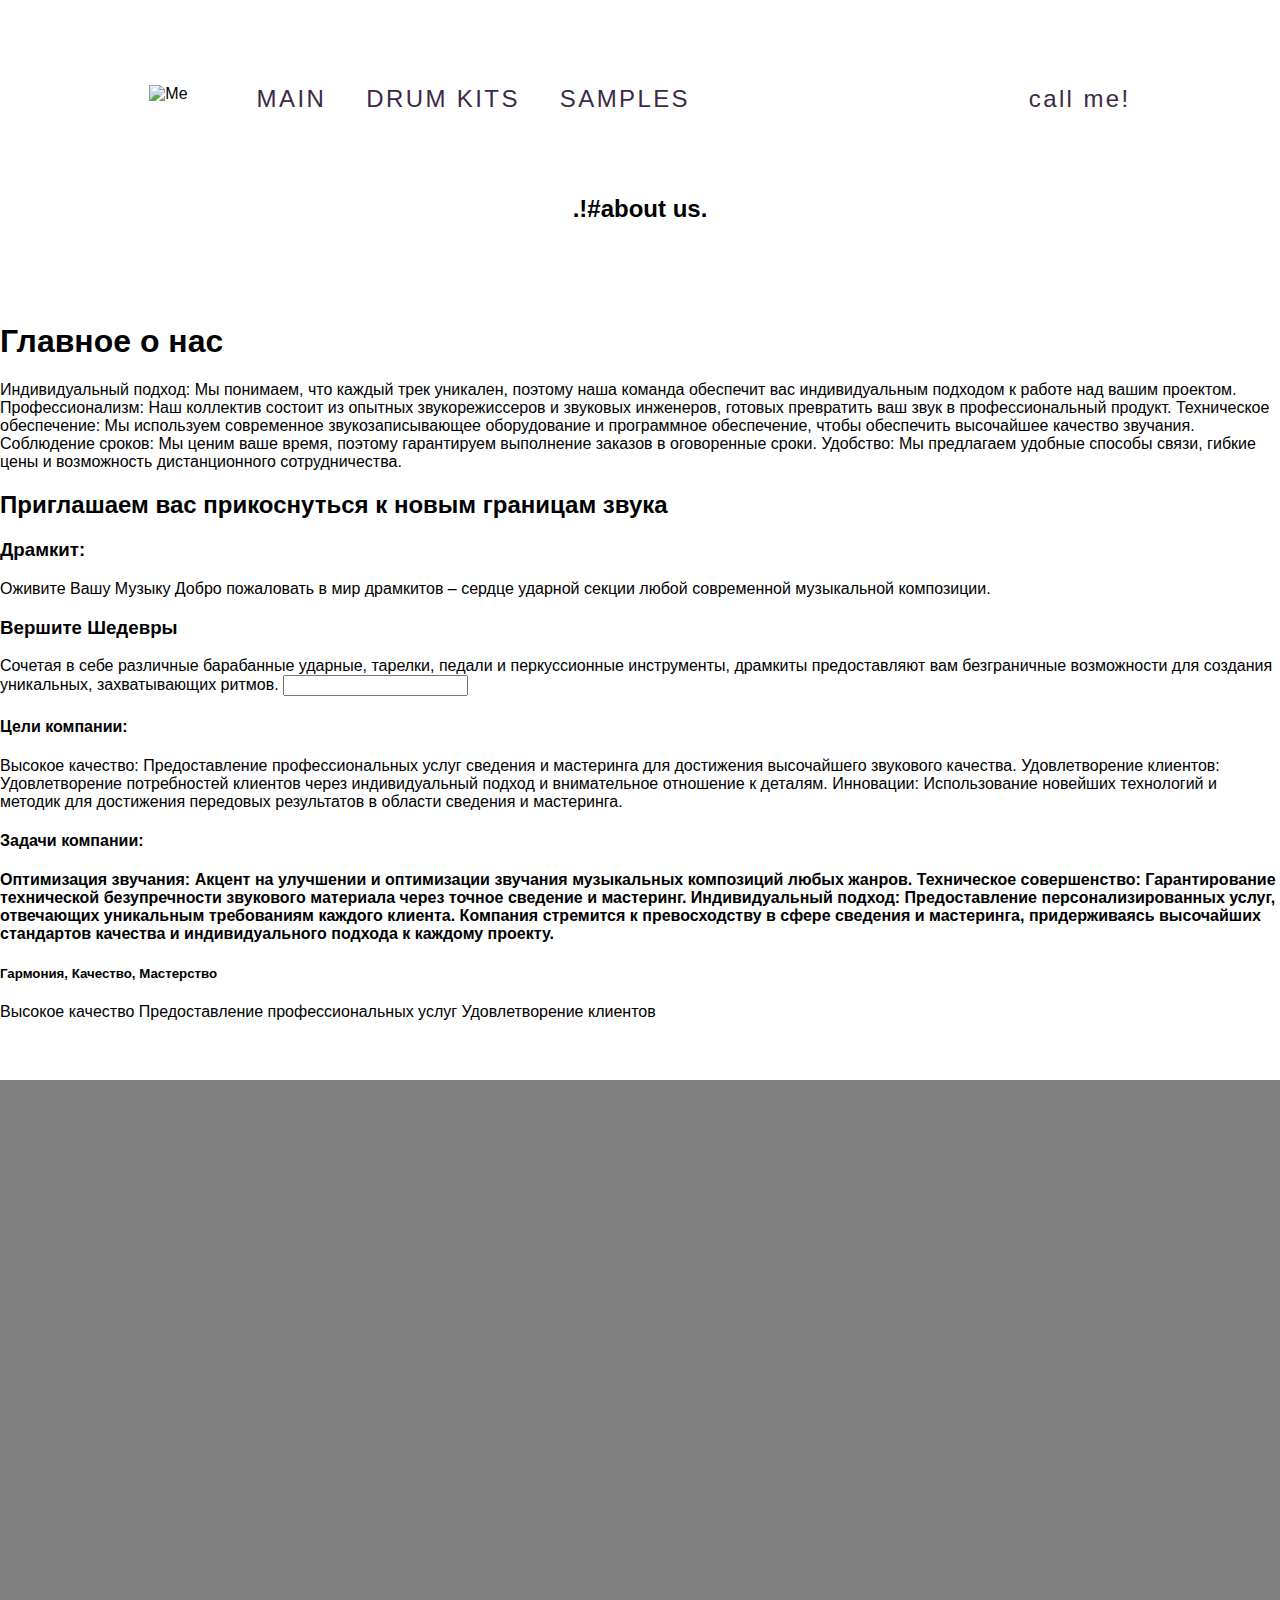
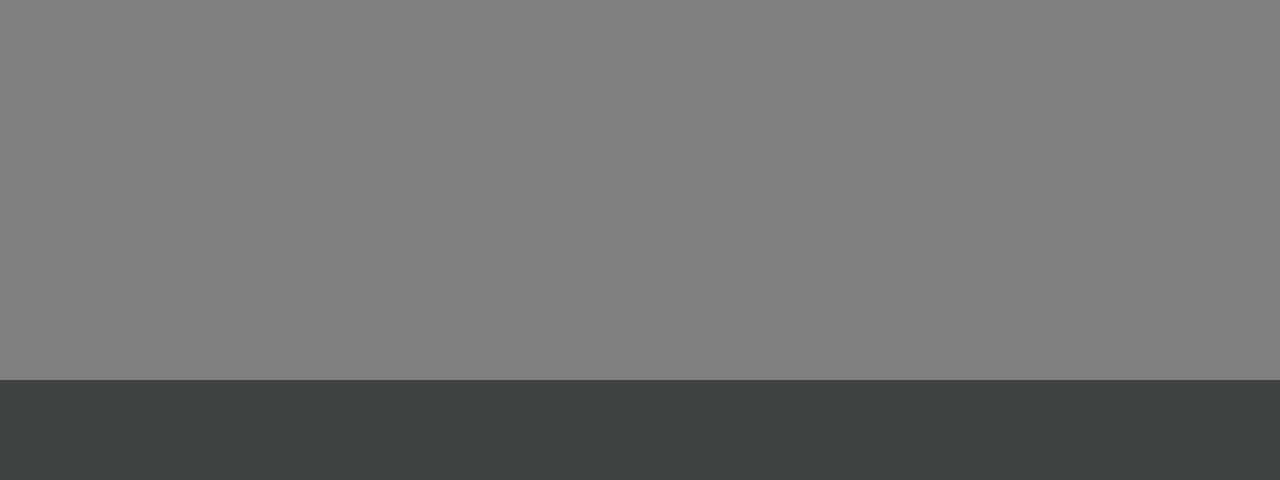
==== sellmybeatsbruh/index.html @ 2da7a5e9 "Add files via upload" ====
<!DOCTYPE html>

<html>

<head>
	<meta charset="utf-8">
	<link rel="stylesheet" type="text/css" href="css/css.css">
	<link rel="icon" type="image/png" href="img/favicon.png">
	<meta name="discription" content="Funny Water carrier">
	<meta name="kaywords" content="FunWater,funny,water,carrier">

	<link href="https://fonts.googleapis.com/css2?family=Anton&display=swap" rel="stylesheet">
	<link href="https://fonts.googleapis.com/css2?family=Anton&family=BenchNine:wght@300;400;700&display=swap" rel="stylesheet">
	<link href="https://fonts.googleapis.com/css2?family=Bellota+Text:ital,wght@0,300;0,400;0,700;1,300;1,400;1,700&display=swap" rel="stylesheet">

<title>SELLMYBEATSBRUH</title>
</head>

<body>

<div class="page">
	
<header id="header" class="header">
<div class="container">
	<div class="TopMenu">
		<div class="Tm1">
		<img src="img/favicon.png" alt="Me" class="logo">

		<ul class="menu">
			<li>
				<a href="index.html">Main</a>
			</li>
			<li>
				<a href="index_2.html">Drum kits</a>
			</li>
			<li>
				<a href="index_3.html">Samples</a>
			</li>
		</ul>
		</div>
		<a href="tel:+79631033002" class="tel">call me!</a>	
       </div>  
       <h2 class="section-title">.!#about us.</h2>
    <div class="text1">
    <h1>Главное о нас</h1>
<p1>Индивидуальный подход: Мы понимаем, что каждый трек уникален, поэтому наша команда обеспечит вас индивидуальным подходом к работе над вашим проектом.
Профессионализм: Наш коллектив состоит из опытных звукорежиссеров и звуковых инженеров, готовых превратить ваш звук в профессиональный продукт.
Техническое обеспечение: Мы используем современное звукозаписывающее оборудование и программное обеспечение, чтобы обеспечить высочайшее качество звучания.
Соблюдение сроков: Мы ценим ваше время, поэтому гарантируем выполнение заказов в оговоренные сроки.
Удобство: Мы предлагаем удобные способы связи, гибкие цены и возможность дистанционного сотрудничества. </p1>
<h2> Приглашаем вас прикоснуться к новым границам звукa</h2>
</div> 

<h3>Драмкит:</h3> 
  <div class="text2">
<p2>Оживите Вашу Музыку
Добро пожаловать в мир драмкитов – сердце ударной секции любой современной музыкальной композиции.


<h3>Вершите Шедевры</h3>
Сочетая в себе различные барабанные ударные, тарелки, педали и перкуссионные инструменты, драмкиты предоставляют вам безграничные возможности для создания уникальных, захватывающих ритмов.</p2>
<input type="text">
</div>
  <div class="text3">

		<h4>Цели компании:</h4>
<p3>Высокое качество: Предоставление профессиональных услуг сведения и мастеринга для достижения высочайшего звукового качества.
Удовлетворение клиентов: Удовлетворение потребностей клиентов через индивидуальный подход и внимательное отношение к деталям.
Инновации: Использование новейших технологий и методик для достижения передовых результатов в области сведения и мастеринга.</p3>
<h4>Задачи компании:<h4>
<p3>Оптимизация звучания: Акцент на улучшении и оптимизации звучания музыкальных композиций любых жанров.
Техническое совершенство: Гарантирование технической безупречности звукового материала через точное сведение и мастеринг.
Индивидуальный подход: Предоставление персонализированных услуг, отвечающих уникальным требованиям каждого клиента.
Компания стремится к превосходству в сфере сведения и мастеринга, придерживаясь высочайших стандартов качества и индивидуального подхода к каждому проекту.</p3>
</div>


         <div class="text4">
		<h5>Гармония, Качество, Мастерство</h5>
<p4>Высокое качество</p4>
	<p4>Предоставление профессиональных услуг</p4>
<p4>Удовлетворение клиентов </p4>
</div>


    
  
    

</header>

<section id="about" class="about">
<div class="container">

	
	</div>
</section>

<footer id="footer" class="footer">
	<div class="containerFooter">
		
	</div>
</footer>

</div>

</body>

</html>
---- sellmybeatsbruh/css/css.css ----
body {
	padding: 0;
	margin: 0;
/*	убрать края фотки.обнулить отступ*/
font-family: "Arial", sans-serif;
font-weight: 400;
/*text-transform: uppercase; ШРИФТ И ТАК КАПСОМ*/
color: black;
font-size: 16px;
}

* {
	box-sizing: border-box;
}

ul, li {
	display: block;
	padding: 0;
	margin: 0;
/*	обнулить отступ*/
}

.page{
	overflow-y: auto;
	scroll-snap-type: y mandatory;
}
section{
	/*margin-top: 50px;*/
	/*отступ*/
	width: 100%;
	height: 100vh;
	background-color:gray;
	display: flex;
	justify-content: center;
	align-items: center;
scroll-snap-align: start;
}

.header {
	width: 100%;
	height: 120vh;
	
	background: url('../img/back1.jpg') no-repeat center;
	background-size: cover;
	display: flex;
	justify-content: center;
	align-items: center;
/*    фон*/
scroll-snap-align: start;
}

.container{
	width: 1620px;
	height: 940px;
}

.t1{
	color: black;
}

.menu{
	display: flex; 
	justify-content: space-around;
/*в ряд*/
}

.menu li a{
	text-transform:uppercase;
/*	все капс*/
text-decoration: none;
/*	без нижнего подчеркивания*/
font-size:24px;
letter-spacing: 0.1em;
/*	растояние между буквами*/
transition: 0.5s;
color: #3c2946;

}
.menu li a:hover {
	color: #ffd571 ;
	font-size: 30px;
	transition-duration: 0.6s;
}

.menu li {
	margin-right: 40px;
/*	пробелы между li*/
}

.tel {
	font-size: 24px;
	text-decoration: none;
	
	letter-spacing: 0.1em;
	color: #3c2946;
}
.Tm1{
	height: 30px;
display: flex;
	flex-direction: row;
}
.TopMenu{
	height: 30px;
	width: 100%;
	margin-top: 15px;
	display: flex;
	justify-content: space-around;
}

.logo{
	margin-right: 69px;
}



.footer{
	height: 100px;
	width:100%;
	background-color:#3f4441;
	margin-top: auto;

}

@media(max-width:1200px){
.aboutBigMenu{
	width: 1000px;
	grid-template-columns: 1fr 280px;
}
}

@media(max-width:768px){
	.aboutBigMenu{
		width: 480px;
		grid-template-columns: 1fr;
		grid-template-rows: 1fr;

	}
}

@media(max-width:480px){
	
}
/*#3f4441#5e6f64#ba7967#ffdecf*/



.section-title {
  text-align: center;
  margin-bottom: 40px;
  padding: 60px 0;
}
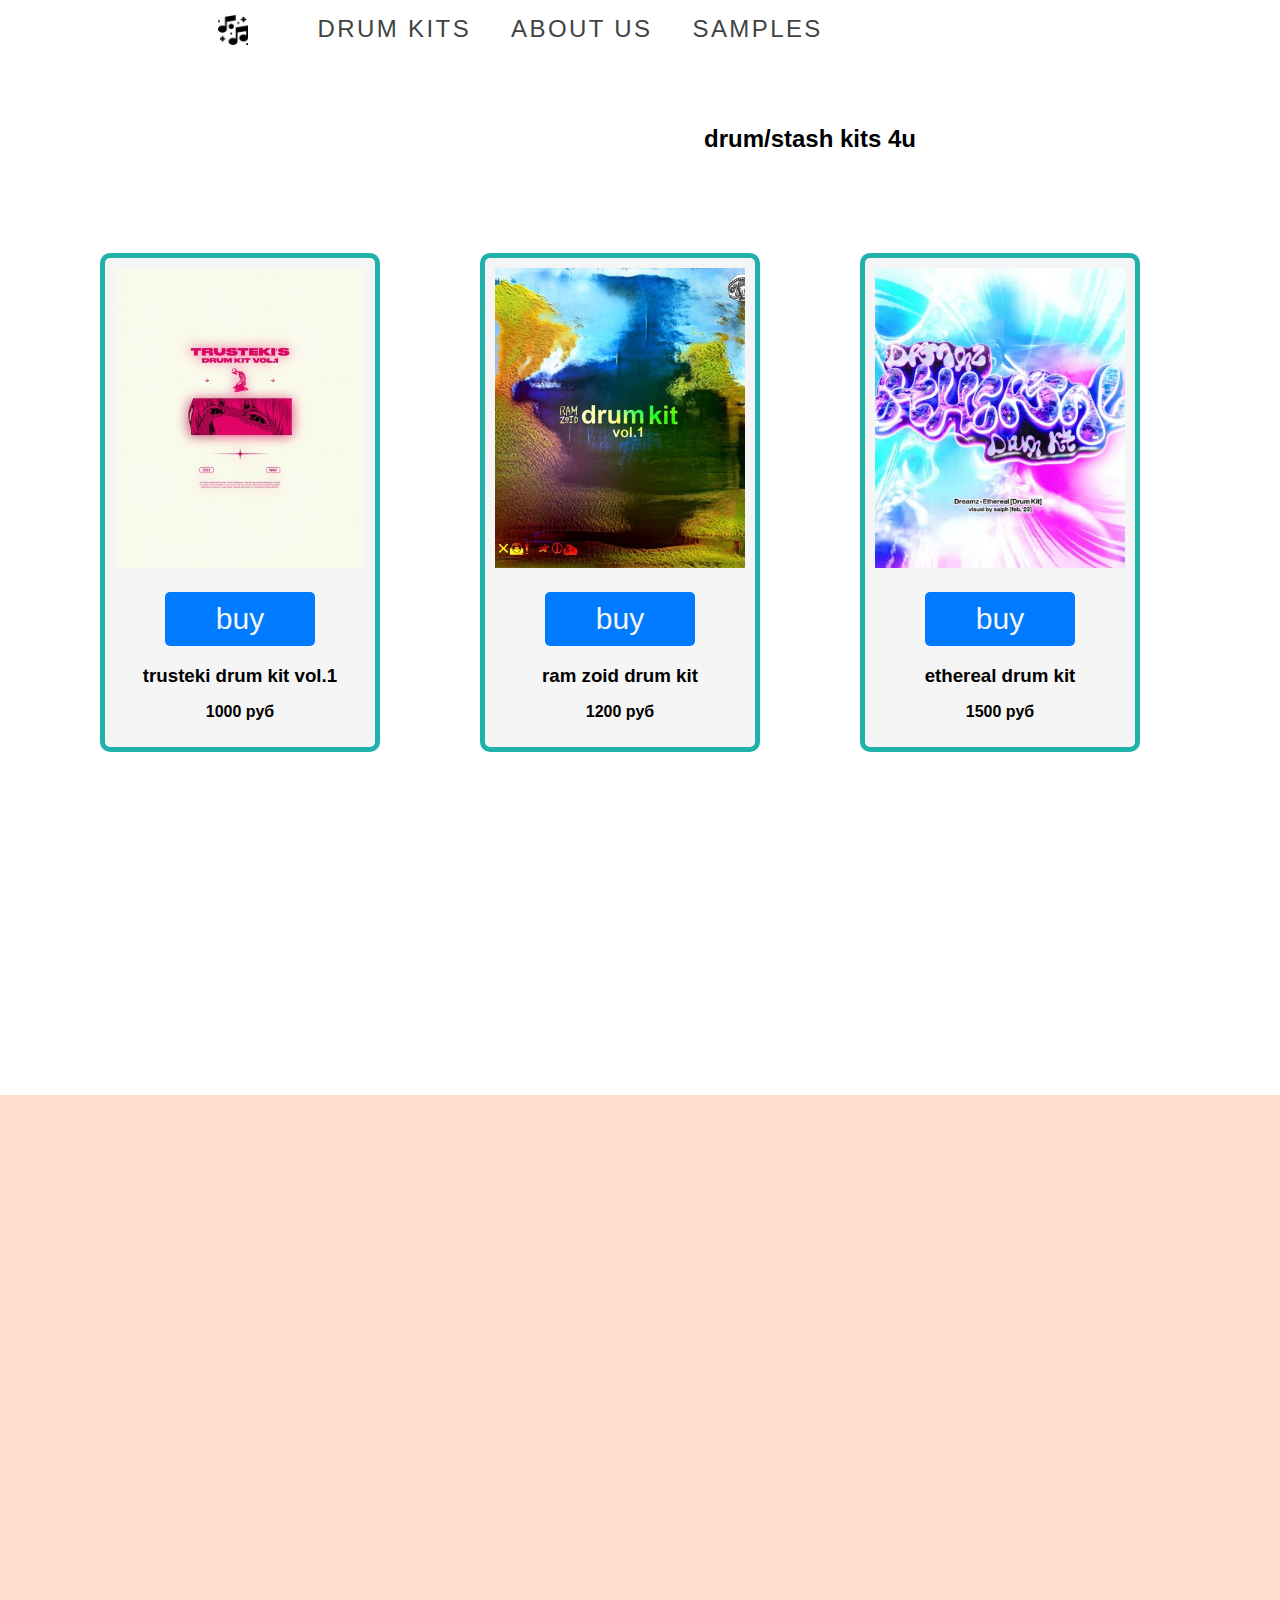
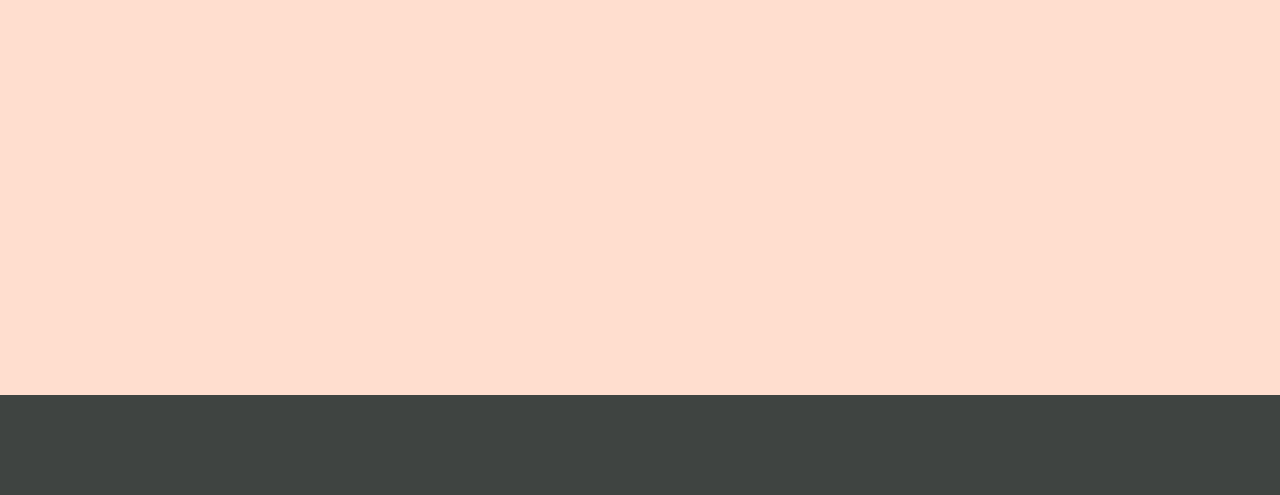
==== commit 305acc76: "Add files via upload" ====
--- a/sellmybeatsbruh/index.html
+++ b/sellmybeatsbruh/index.html
@@ -4,7 +4,7 @@
 
 <head>
 	<meta charset="utf-8">
-	<link rel="stylesheet" type="text/css" href="css/css.css">
+	<link rel="stylesheet" type="text/css" href="css/qq1.css">
 	<link rel="icon" type="image/png" href="img/favicon.png">
 	<meta name="discription" content="Funny Water carrier">
 	<meta name="kaywords" content="FunWater,funny,water,carrier">
@@ -27,66 +27,62 @@
 		<img src="img/favicon.png" alt="Me" class="logo">
 
 		<ul class="menu">
-			<li>
-				<a href="index.html">Main</a>
-			</li>
-			<li>
-				<a href="index_2.html">Drum kits</a>
-			</li>
-			<li>
-				<a href="index_3.html">Samples</a>
-			</li>
+      <li>
+        <a href="index.html">Drum kits</a>
+      </li>
+      <li>
+        <a href="index_2.html">About us</a>
+      </li>
+      <li>
+        <a href="index_3.html">Samples</a>
+      </li>
+    </ul>
 		</ul>
 		</div>
-		<a href="tel:+79631033002" class="tel">call me!</a>	
+		<a href="tel:+79631033002" class="tel">call me!</a> 
        </div>  
-       <h2 class="section-title">.!#about us.</h2>
-    <div class="text1">
-    <h1>Главное о нас</h1>
-<p1>Индивидуальный подход: Мы понимаем, что каждый трек уникален, поэтому наша команда обеспечит вас индивидуальным подходом к работе над вашим проектом.
-Профессионализм: Наш коллектив состоит из опытных звукорежиссеров и звуковых инженеров, готовых превратить ваш звук в профессиональный продукт.
-Техническое обеспечение: Мы используем современное звукозаписывающее оборудование и программное обеспечение, чтобы обеспечить высочайшее качество звучания.
-Соблюдение сроков: Мы ценим ваше время, поэтому гарантируем выполнение заказов в оговоренные сроки.
-Удобство: Мы предлагаем удобные способы связи, гибкие цены и возможность дистанционного сотрудничества. </p1>
-<h2> Приглашаем вас прикоснуться к новым границам звукa</h2>
-</div> 
+      
 
-<h3>Драмкит:</h3> 
-  <div class="text2">
-<p2>Оживите Вашу Музыку
-Добро пожаловать в мир драмкитов – сердце ударной секции любой современной музыкальной композиции.
+         <div id="products" class="products">
+  
+    <h2 class="section-title">drum/stash kits 4u</h2>
 
+    <div class="products-grid">
 
-<h3>Вершите Шедевры</h3>
-Сочетая в себе различные барабанные ударные, тарелки, педали и перкуссионные инструменты, драмкиты предоставляют вам безграничные возможности для создания уникальных, захватывающих ритмов.</p2>
-<input type="text">
-</div>
-  <div class="text3">
+      <div class="product-card">
+        <img src="img/drum1.jpg" alt="1 unit" class="product-image">
+    
+        <button>buy<a href="#index_4.html"></a></button>
+      
+        <h3 class="product-title">trusteki drum kit vol.1</h3>
+        <p class="product-price">1000 руб</p>
+      </div>
 
-		<h4>Цели компании:</h4>
-<p3>Высокое качество: Предоставление профессиональных услуг сведения и мастеринга для достижения высочайшего звукового качества.
-Удовлетворение клиентов: Удовлетворение потребностей клиентов через индивидуальный подход и внимательное отношение к деталям.
-Инновации: Использование новейших технологий и методик для достижения передовых результатов в области сведения и мастеринга.</p3>
-<h4>Задачи компании:<h4>
-<p3>Оптимизация звучания: Акцент на улучшении и оптимизации звучания музыкальных композиций любых жанров.
-Техническое совершенство: Гарантирование технической безупречности звукового материала через точное сведение и мастеринг.
-Индивидуальный подход: Предоставление персонализированных услуг, отвечающих уникальным требованиям каждого клиента.
-Компания стремится к превосходству в сфере сведения и мастеринга, придерживаясь высочайших стандартов качества и индивидуального подхода к каждому проекту.</p3>
+      <div class="product-card">
+        <img src="img/drum2.jpg" alt="2 unit" class="product-image">
+     
+        <button>buy<a href="#index_4.html"></a></button>
+    
+        <h3 class="product-title">ram zoid drum kit</h3>
+        <p class="product-price">1200 руб</p>
+      </div>
+
+      <div class="product-card">
+        <img src="img/ethereal.webp" alt="3 unit" class="product-image">
+       <button>buy<a href="#index_4.html"></a></button>
+        <h3 class="product-title">ethereal drum kit</h3>
+        <p class="product-price">1500 руб</p>
+      </div>
+
+      
+      </div>
+
+    </div>
+  
 </div>
 
 
-         <div class="text4">
-		<h5>Гармония, Качество, Мастерство</h5>
-<p4>Высокое качество</p4>
-	<p4>Предоставление профессиональных услуг</p4>
-<p4>Удовлетворение клиентов </p4>
 </div>
-
-
-    
-  
-    
-
 </header>
 
 <section id="about" class="about">
--- a/sellmybeatsbruh/css/qq1.css
+++ b/sellmybeatsbruh/css/qq1.css
@@ -0,0 +1,202 @@
+body {
+    padding: 0;
+    margin: 0;
+/*  убрать края фотки.обнулить отступ*/
+font-family: "Arial", sans-serif;
+font-weight: 400;
+/*text-transform: uppercase; ШРИФТ И ТАК КАПСОМ*/
+color: black;
+font-size: 16px;
+}
+html{
+    scroll-behavior: smooth;
+}
+
+* {
+    box-sizing: border-box;
+}
+
+ul, li {
+    display: block;
+    padding: 0;
+    margin: 0;
+/*  обнулить отступ*/
+}
+section{
+    /*margin-top: 50px;*/
+    /*отступ*/
+    width: 100%;
+    height: 100vh;
+    background-color:#ffdecf;
+    display: flex;
+    justify-content: center;
+    align-items: center;
+scroll-snap-align: start;
+}
+
+.header {
+    width: 100%;
+    height: 120vh;
+b
+
+    display: flex;
+    justify-content: center;
+    align-items: center;
+/*    фон*/
+scroll-snap-align: start;
+}
+
+.container{
+    width: 1620px;
+    height: 940px;
+}
+
+.t1{
+    color: black;
+}
+
+.menu{
+    display: flex; 
+    justify-content: space-around;
+/*в ряд*/
+}
+
+.menu li a{
+    text-transform:uppercase;
+/*  все капс*/
+text-decoration: none;
+/*  без нижнего подчеркивания*/
+font-size:24px;
+letter-spacing: 0.1em;
+/*  растояние между буквами*/
+color: #3f4441;
+/*поменять быстый уход*/
+transition: 0.5s;
+}
+
+.menu li a:hover {
+    color: #5e6f64;
+    font-size: 30px;
+    transition-duration: 0.6s;
+}
+
+.menu li {
+    margin-right: 40px;
+/*  пробелы между li*/
+}
+
+.tel {
+    font-size: 24px;
+    text-decoration: none;
+    
+    letter-spacing: 0.1em;
+    color: #023047;
+}
+.Tm1{
+    height: 30px;
+display: flex;
+    flex-direction: row;
+}
+.TopMenu{
+    height: 30px;
+    width: 100%;
+    margin-top: 15px;
+    display: flex;
+    justify-content: space-around;
+}
+
+.logo{
+    margin-right: 69px;
+}
+
+
+
+.footer{
+    height: 100px;
+    width:100%;
+    background-color:#3f4441;
+    margin-top: auto;
+
+}
+
+@media(max-width:1200px){
+.aboutBigMenu{
+    width: 1000px;
+    grid-template-columns: 1fr 280px;
+}
+}
+
+@media(max-width:768px){
+    .aboutBigMenu{
+        width: 480px;
+        grid-template-columns: 1fr;
+        grid-template-rows: 1fr;
+
+    }
+}
+
+@media(max-width:480px){
+    
+}
+.products {
+  padding: 60px 0;
+}
+
+.section-title {
+  text-align: center;
+  margin-bottom: 40px;
+}
+
+.products-grid {
+  margin:100px;
+
+  display: grid;
+  grid-template-columns: repeat(4, 1fr);
+  grid-gap: 100px;
+}
+
+.product-card {
+  text-align: center;
+  padding: 10px;
+  border-radius: 10px;
+  border: 5px solid lightseagreen;
+  background-color: whitesmoke;
+}
+
+.product-image {
+  width: 100%;
+  height: 300px;
+  object-fit: cover;
+  margin-bottom: 20px;
+}
+
+.product-title {
+  margin-bottom: 10px;
+  transition: 0.5s;
+}
+
+.product-title:hover {
+  color: #ba7967;
+    font-size: 26px;
+    transition-duration: 0.6s;
+cursor: pointer;
+}
+
+.product-price {
+  font-weight: bold;
+}
+button {
+    padding: 10px 20px;
+    font-size: 30px;
+    border: none;
+    border-radius: 5px;
+    width: 150px; /* ширина кнопки */
+    color: whitesmoke;
+    background-color: #007bff;
+    cursor: pointer;
+    transition: background-color 0.3s, color 0.3s;
+}
+
+button:hover {
+    background-color: #0056b3;
+}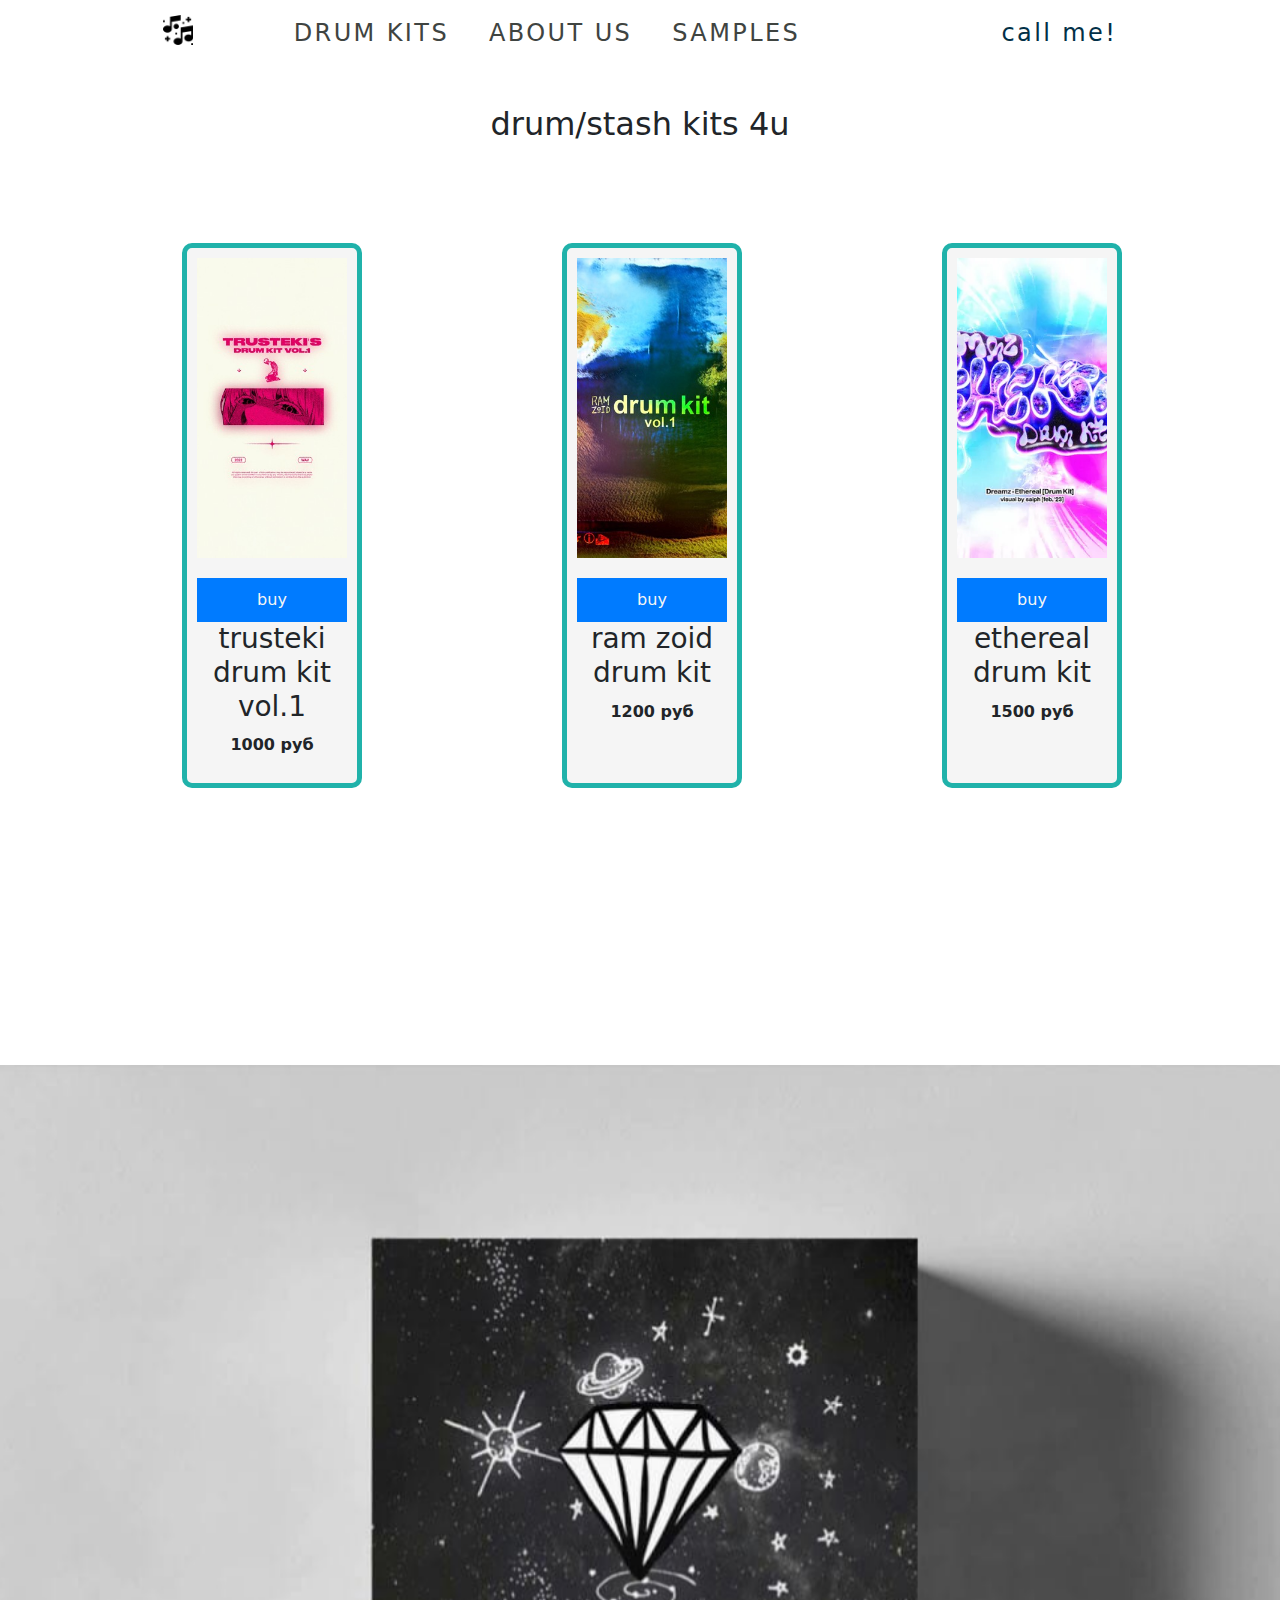
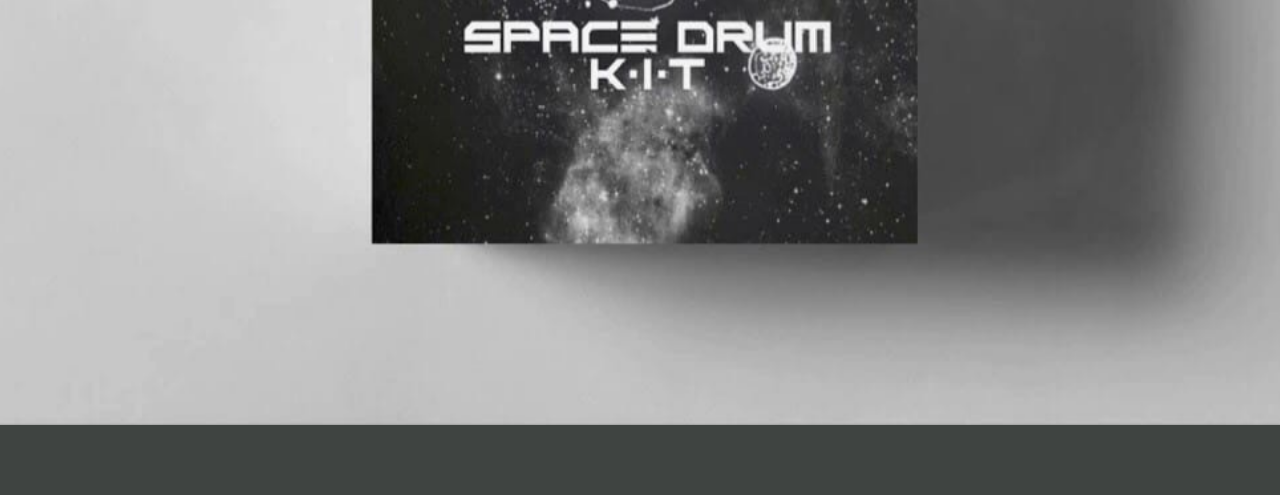
==== commit 920c0b97: "Add files via upload" ====
--- a/sellmybeatsbruh/index.html
+++ b/sellmybeatsbruh/index.html
@@ -12,11 +12,12 @@
 	<link href="https://fonts.googleapis.com/css2?family=Anton&display=swap" rel="stylesheet">
 	<link href="https://fonts.googleapis.com/css2?family=Anton&family=BenchNine:wght@300;400;700&display=swap" rel="stylesheet">
 	<link href="https://fonts.googleapis.com/css2?family=Bellota+Text:ital,wght@0,300;0,400;0,700;1,300;1,400;1,700&display=swap" rel="stylesheet">
-
+<link href="https://cdn.jsdelivr.net/npm/bootstrap@5.3.3/dist/css/bootstrap.min.css" rel="stylesheet" integrity="sha384-QWTKZyjpPEjISv5WaRU9OFeRpok6YctnYmDr5pNlyT2bRjXh0JMhjY6hW+ALEwIH" crossorigin="anonymous">
 <title>SELLMYBEATSBRUH</title>
 </head>
 
 <body>
+  <script src="https://cdn.jsdelivr.net/npm/bootstrap@5.3.3/dist/js/bootstrap.bundle.min.js" integrity="sha384-YvpcrYf0tY3lHB60NNkmXc5s9fDVZLESaAA55NDzOxhy9GkcIdslK1eN7N6jIeHz" crossorigin="anonymous"></script>
 
 <div class="page">
 	
@@ -78,16 +79,39 @@
       </div>
 
     </div>
-  
+  </div>
+</header>
+<section id="about" class="about">
+<div class="container">
+ 
+</div>
+<div class="car_gen"> 
+ <div id="carouselCart" class="carousel slide"> 
+  <div class="carousel-inner"> 
+   <div class="carousel-item active"> 
+    <img src="..\sellmybeatsbruh\img\prod1.jpg" class="block"alt="..."> 
+    </div> 
+   <div class="carousel-item"> 
+    <img src="..\sellmybeatsbruh\img\prod2.jpg" class="block" alt="..."> 
+   </div> 
+   <div class="carousel-item"> 
+    <img src="..\sellmybeatsbruh\img\prod3.jpg" class="block" alt="..."> 
+ 
+   </div> 
+  </div> 
+  <button class="carousel-control-prev" type="button" data-bs-target="#carouselCart" data-bs-slide="prev"> 
+   <span class="carousel-control-prev-icon" aria-hidden="true"></span> 
+   <span class="visually-hidden">Previous</span> 
+  </button> 
+  <button class="carousel-control-next" type="button" data-bs-target="#carouselCart" data-bs-slide="next"> 
+   <span class="carousel-control-next-icon" aria-hidden="true"></span> 
+   <span class="visually-hidden">Next</span> 
+  </button> 
+ </div> 
 </div>
 
 
 </div>
-</header>
-
-<section id="about" class="about">
-<div class="container">
-
 	
 	</div>
 </section>
--- a/sellmybeatsbruh/css/qq1.css
+++ b/sellmybeatsbruh/css/qq1.css
@@ -152,7 +152,7 @@
 
   display: grid;
   grid-template-columns: repeat(4, 1fr);
-  grid-gap: 100px;
+  grid-gap: 200px;
 }
 
 .product-card {
@@ -176,7 +176,7 @@
 }
 
 .product-title:hover {
-  color: #ba7967;
+  color: aquamarine;
     font-size: 26px;
     transition-duration: 0.6s;
 cursor: pointer;
@@ -199,4 +199,24 @@
 
 button:hover {
     background-color: #0056b3;
+}
+.carousel slide{
+  box-sizing: content-box;
+}
+}
+.car_gen{ 
+ position: fixed; 
+ top: 20%; 
+ left: 20%; 
+} 
+ 
+.car_gen_2{ 
+ position: fixed; 
+ top: 20%; 
+ left: 60%; 
+} 
+ 
+.block{ 
+ width: 1700px; 
+ height: 960px; 
 }